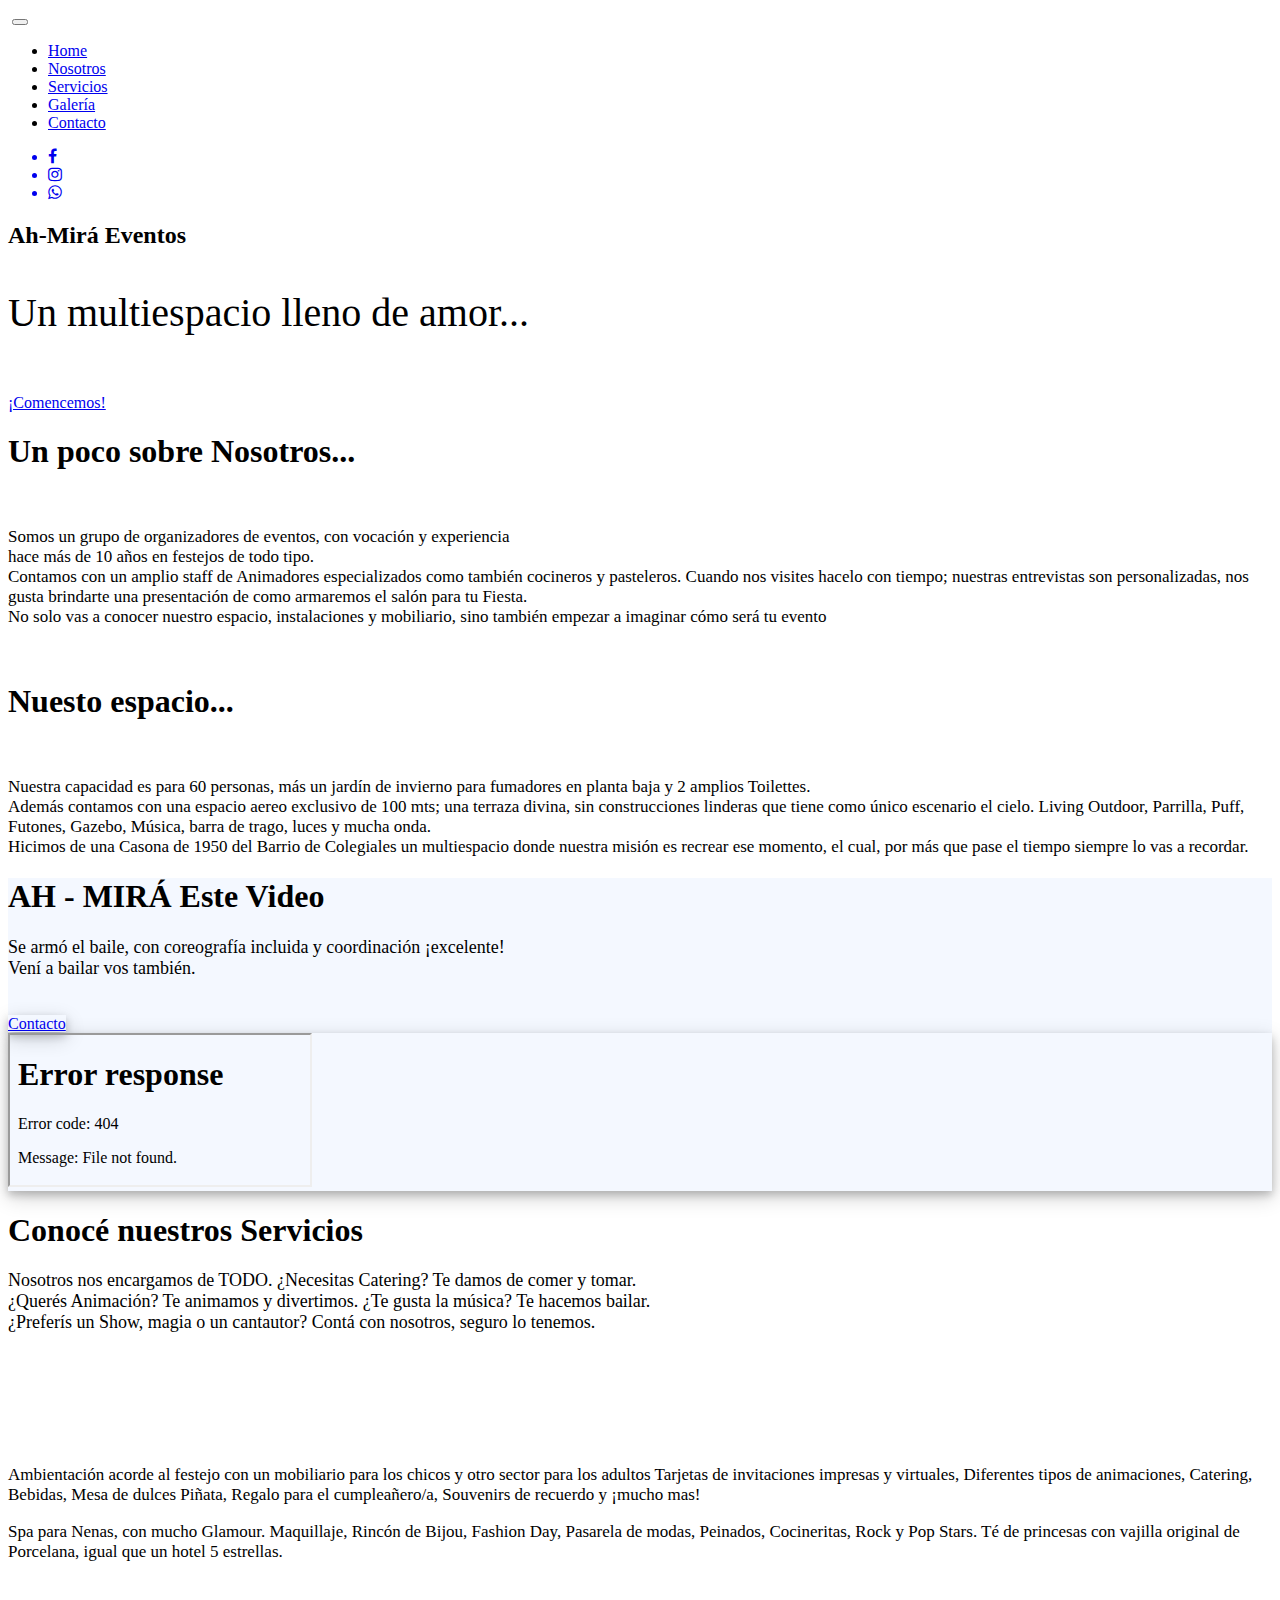
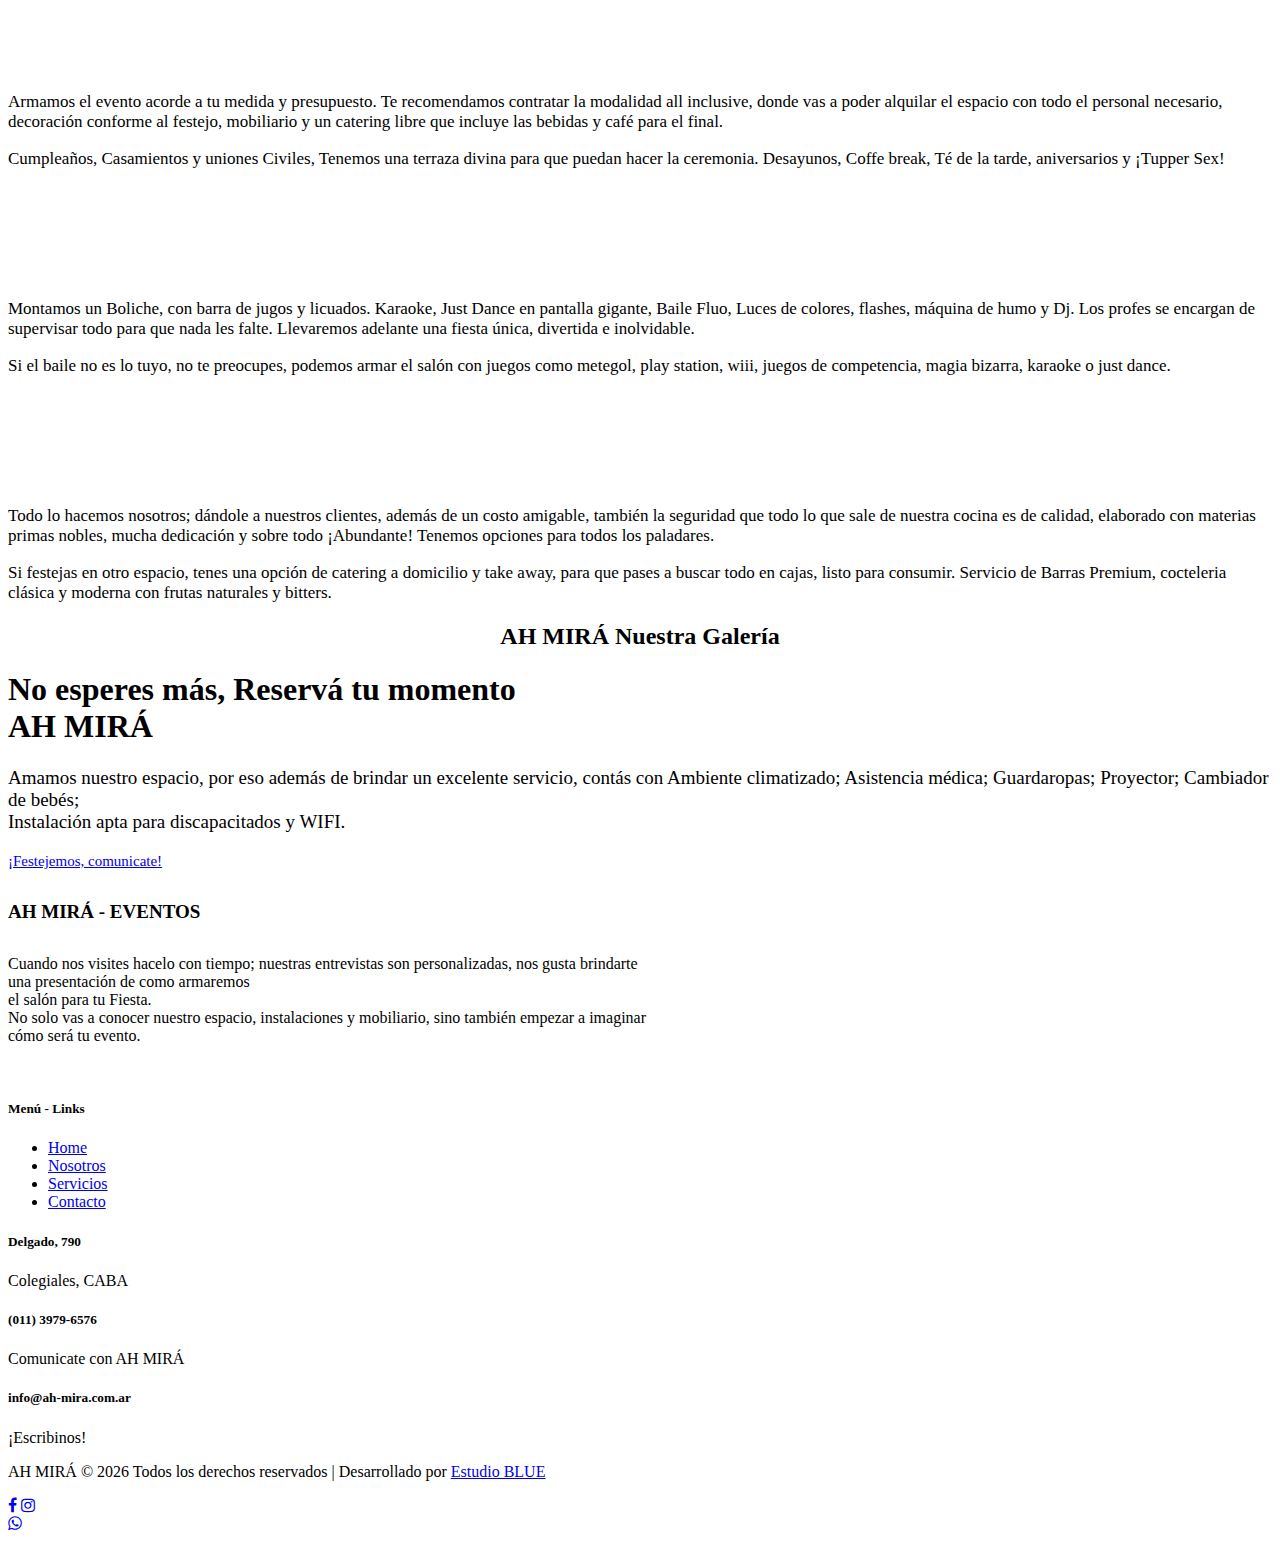
==== index.html @ 76b7a4bb "web ah mira" ====
<!doctype html>
<html lang="en">

<head>
    <meta charset="utf-8">
    <meta name="viewport" content="width=device-width, initial-scale=1, shrink-to-fit=no">
    <link rel="icon" href="img/fa.png" type="image/png">
    <title>Home - AH MIRÁ</title>
    <!-- Bootstrap CSS -->
    <link rel="stylesheet" href="css/bootstrap.css">
    <link rel="stylesheet" href="vendors/linericon/style.css">
    <link rel="stylesheet" href="css/font-awesome.min.css">
    <link rel="stylesheet" href="css/magnific-popup.css">
    <link rel="stylesheet" href="vendors/owl-carousel/owl.carousel.min.css">
    <link rel="stylesheet" href="vendors/lightbox/simpleLightbox.css">
    <link rel="stylesheet" href="vendors/nice-select/css/nice-select.css">
    <link rel="stylesheet" href="vendors/animate-css/animate.css">
    <link href="https://fonts.googleapis.com/css?family=Love+Ya+Like+A+Sister&display=swap" rel="stylesheet">
    <!-- main css -->
    <link rel="stylesheet" href="css/style.css">
</head>

<body>
    <!--================ Header Menu Area =================-->
    <header class="header_area">
        <div class="main_menu">
            <nav class="navbar navbar-expand-lg navbar-light">
                <div class="container">
                    <!-- mobile display -->
                    <a class="navbar-brand logo_h" href="index.html"><img src="img/logo.png" alt=""></a>
                    <button class="navbar-toggler" type="button" data-toggle="collapse" data-target="#navbarSupportedContent" aria-controls="navbarSupportedContent" aria-expanded="false" aria-label="Toggle navigation">
                        <span class="icon-bar"></span>
                        <span class="icon-bar"></span>
                        <span class="icon-bar"></span>
                    </button>
                    <!-- / -->
                    <div class="collapse navbar-collapse offset" id="navbarSupportedContent">
                        <ul class="nav navbar-nav menu_nav ml-auto">
                            <li class="nav-item active"><a class="nav-link" href="index.html">Home</a></li>
                            <li class="nav-item"><a class="nav-link" href="#about">Nosotros</a></li>
                            <li class="nav-item"><a class="nav-link" href="#servicios">Servicios</a></li>
                            <li class="nav-item"><a class="nav-link" href="#galeria">Galería</a></li>
                            <li class="nav-item"><a class="nav-link" href="contact.html">Contacto</a></li>
                        </ul>
                        <ul class="nav navbar-nav ml-auto">
                            <div class="social-icons d-flex align-items-center">
                                <a href="https://www.facebook.com/ahmira.eventos/" target="_blank">
                                    <li><i class="fa fa-facebook"></i></li>
                                </a>
                                <a href="https://www.instagram.com/ah.mira.eventos/" target="_blank">
                                    <li><i class="fa fa-instagram"></i></li>
                                </a>
                                <a href="https://api.whatsapp.com/send?phone=541164858681&text=Hola%20AH-MIRA!" target="_blank">
                                    <li><i class="fa fa-whatsapp"></i></li>
                                </a>
                            </div>
                        </ul>
                    </div>
                </div>
            </nav>
        </div>
    </header>
    <!----================ /Menu Area =================-->
    <!----================ Home Banner=================------------>
    <section class="home_banner_area overlay">
        <div class="banner_inner">
            <div class="container">
                <div class="row fullscreen d-flex align-items-center justify-content-center">
                    <div class="banner_content">
                        <h2>Ah-Mirá Eventos</h2>
                        <p class="parrafo" style="font-size: 40px;">Un multiespacio lleno de amor...</p><br>
                        <a class="primary-btn text-uppercase" href="#about">¡Comencemos!</a>
                    </div>
                </div>
            </div>
        </div>
    </section>
    <!--================ /Home Banner =================-------->
    <!--================ Nosotros =================--------------->
    <section class="video-sec-area section_gap_top" id="about">
        <div class="container">
            <div class="row">
                <div class="col-lg-6 video-left overlay">
                    <div class="video-inner justify-content-center align-items-center d-flex">
                    </div>
                </div>
                <div class="col-lg-6 video-right" style="text-align: justify-all;">
                    <h1>Un poco sobre Nosotros...</h1><br>
                    <p style="font-size: 17px;">Somos un grupo de organizadores de eventos, con vocación y experiencia<br> hace más de 10 años en festejos de todo tipo.
                        <br>Contamos con un amplio staff de Animadores especializados como también cocineros y pasteleros.
                        Cuando nos visites hacelo con tiempo; nuestras entrevistas son personalizadas, nos gusta brindarte una presentación de como armaremos el salón para tu Fiesta.<br>
                        No solo vas a conocer nuestro espacio, instalaciones y mobiliario, sino también empezar a imaginar cómo será tu evento</p>
                </div>
            </div>
            <br>
            <div class="row">
                <div class="col-lg-6 video-right" style="text-align: justify-all;">
                    <h1>Nuesto espacio...</h1><br>
                    <p style="font-size: 17px;">Nuestra capacidad es para 60 personas, más un jardín de invierno para fumadores en planta baja y 2 amplios Toilettes.<br>
                        Además contamos con una espacio aereo exclusivo de 100 mts;
                        una terraza divina, sin construcciones linderas que tiene como único escenario el cielo.
                        Living Outdoor, Parrilla, Puff, Futones, Gazebo, Música, barra de trago, luces y mucha onda.<br>
                        Hicimos de una Casona de 1950 del Barrio de Colegiales un multiespacio donde nuestra misión es recrear ese momento, el cual, por más que pase el tiempo siempre lo vas a recordar.</p>
                </div>
                <div class="col-lg-6 video-left1 overlay">
                    <div class="video-inner justify-content-center align-items-center d-flex">
                    </div>
                </div>
            </div>
        </div>
    </section>
    <!--================ /Nosotros =================--------------->
    <!--================ Video Area =================-->
    <section class="video-sec-area section_gap_top" style="background-color: #f4f8ff;">
        <div class="container">
            <div class="row justify-content-center">
                <div class="main_title" style="align-items: center;">
                    <h1>AH - MIRÁ Este Video</h1>
                    <p style="font-size: 18px;">Se armó el baile, con coreografía incluida y coordinación ¡excelente! <br>Vení a bailar vos también.</p><br><a class="primary-btn text-uppercase" href="https://api.whatsapp.com/send?phone=541164858681&text=Hola%20AH-MIRA!" target="_blank" style="box-shadow: 0 4px 8px 0 rgba(0, 0, 0, 0.2), 0 6px 20px 0 rgba(0, 0, 0, 0.19);">Contacto</a>
                </div>

                <div class="embed-responsive embed-responsive-16by9" style="box-shadow: 0 4px 8px 0 rgba(0, 0, 0, 0.2), 0 6px 20px 0 rgba(0, 0, 0, 0.19);">
                    <iframe class="embed-responsive-item" src="img/video.mp4" allowfullscreen></iframe>
                </div>
            </div>
        </div>
    </section>
    <!--================ /Video =================------------------------>
    <!--================ Servicios =================--------------->
    <section class="service-area section_gap" id="servicios">
        <div class="container">
            <div class="row justify-content-center">
                <div class="col-lg-7">
                    <div class="main_title">
                        <h1>Conocé nuestros Servicios</h1>
                        <p style="font-size: 18px;">Nosotros nos encargamos de TODO.
                            ¿Necesitas Catering? Te damos de comer y tomar.<br>
                            ¿Querés Animación? Te animamos y divertimos.
                            ¿Te gusta la música? Te hacemos bailar.<br>
                            ¿Preferís un Show, magia o un cantautor? Contá con nosotros, seguro lo tenemos.</p>
                    </div>
                </div>
            </div>
            <div class="row justify-content-center">
                <!-- servicio 1 -->
                <div class="col-lg-6 col-md-6 col-sm-6">
                    <div class="single-service">
                        <div class="service-thumb">
                            <img class="img-fluid" src="img/servicio1.jpg" alt="" >
                        </div>
                        <div class="service-details">
                            <h5 style="font-size: 21px; color: #ffffff;">Fiestas Infantiles</h5>
                            <p style="font-size: 17px;">Ambientación acorde al festejo con un mobiliario para los chicos y otro sector para los adultos
                                Tarjetas de invitaciones impresas y virtuales,
                                Diferentes tipos de animaciones, Catering, Bebidas, Mesa de dulces Piñata, Regalo para el cumpleañero/a,
                                Souvenirs de recuerdo y ¡mucho mas!</p>
                            <p style="font-size: 17px;">Spa para Nenas, con mucho Glamour. Maquillaje, Rincón de Bijou, Fashion Day, Pasarela de modas, Peinados, Cocineritas, Rock y Pop Stars. Té de princesas con vajilla original de Porcelana, igual que un hotel 5 estrellas.
                            </p>
                        </div>
                    </div>
                </div>
                <!-- servicio 2 -->
                <div class="col-lg-6 col-md-6 col-sm-6">
                    <div class="single-service">
                        <div class="service-thumb">
                            <img class="img-fluid" src="img/servicio2.jpg" alt="" >
                        </div>
                        <div class="service-details">
                            <h5 style="font-size: 21px; color: #ffffff;">Fiestas Adultos</h5>
                            <p style="font-size: 17px;">Armamos el evento acorde a tu medida y presupuesto.
                                Te recomendamos contratar la modalidad all inclusive, donde vas a poder alquilar el espacio
                                con todo el personal necesario, decoración conforme al festejo, mobiliario y un catering libre
                                que incluye las bebidas y café para el final.</p>
                            <p style="font-size: 17px;">Cumpleaños, Casamientos y uniones Civiles, Tenemos una terraza divina para que puedan hacer la ceremonia. Desayunos, Coffe break, Té de la tarde, aniversarios y ¡Tupper Sex!</p>
                        </div>
                    </div>
                </div>
                <!--------------------------------------=================================-------------------------------------------->
                <!-- servicio 3 -->
                <div class="col-lg-6 col-md-6 col-sm-6">
                    <div class="single-service">
                        <div class="service-thumb">
                            <img class="img-fluid" src="img/servicio3.jpg" alt="" >
                        </div>
                        <div class="service-details">
                            <h5 style="font-size: 21px; color: #ffffff;">Fiestas Teens</h5>
                            <p style="font-size: 17px;">Montamos un Boliche, con barra de jugos y licuados. Karaoke, Just Dance en pantalla gigante, Baile Fluo, Luces de colores, flashes, máquina de humo y Dj. Los profes se encargan de supervisar todo para que nada les falte. Llevaremos adelante una fiesta única, divertida e inolvidable.</p>
                            <p style="font-size: 17px;">Si el baile no es lo tuyo, no te preocupes, podemos armar el salón con juegos como metegol, play station, wiii, juegos de competencia, magia bizarra, karaoke o just dance.
                            </p>
                        </div>
                    </div>
                </div>
                <!-- servicio 4 -->
                <div class="col-lg-6 col-md-6 col-sm-6">
                    <div class="single-service">
                        <div class="service-thumb">
                            <img class="img-fluid" src="img/servicio4.jpg" alt="" >
                        </div>
                        <div class="service-details">
                            <h5 style="font-size: 21px; color: #ffffff;">Catering</h5>
                            <p style="font-size: 17px;">Todo lo hacemos nosotros; dándole a nuestros clientes, además de un costo amigable, también la seguridad que todo lo que sale de nuestra cocina es de calidad, elaborado con materias primas nobles, mucha dedicación y sobre todo ¡Abundante! Tenemos opciones para todos los paladares.</p>
                            <p style="font-size: 17px;">Si festejas en otro espacio, tenes una opción de catering a domicilio y take away, para que pases a buscar todo en cajas, listo para consumir. Servicio de Barras Premium, cocteleria clásica y moderna con frutas naturales y bitters.</p>
                        </div>
                    </div>
                </div>
            </div>
        </div>
    </section>
    <!--================ /servicios =================----------------------------->
    <!--================ Galería =================------------------------------>
    <section class="sample-text-area" id="galeria">
        <div class="container">
            <div class="sample-text-area">
                <h2 class="title_color" style="text-align: center;">AH MIRÁ Nuestra Galería</h2>
                <div class="row gallery-item">
                    <div class="col-md-4">
                        <div class="single-gallery-image" style="background: url(img/galeria/1.jpg);"></div>
                    </div>
                    <div class="col-md-4">
                        <div class="single-gallery-image" style="background: url(img/galeria/14.jpg);"></div>
                    </div>
                    <div class="col-md-4">
                        <div class="single-gallery-image" style="background: url(img/galeria/10.jpg);"></div>
                    </div>
                    <div class="col-md-6">
                        <div class="single-gallery-image" style="background: url(img/galeria/22.jpg);"></div>
                    </div>
                    <div class="col-md-6">
                        <div class="single-gallery-image" style="background: url(img/galeria/11.jpg);"></div>
                    </div>
                    <div class="col-md-4">
                        <div class="single-gallery-image" style="background: url(img/galeria/12.jpg);"></div>
                    </div>
                    <div class="col-md-4">
                        <div class="single-gallery-image" style="background: url(img/galeria/19.jpg);"></div>
                    </div>
                    <div class="col-md-4">
                        <div class="single-gallery-image" style="background: url(img/galeria/24.jpg);"></div>
                    </div>
                    <div class="col-md-6">
                        <div class="single-gallery-image" style="background: url(img/galeria/29.jpg);"></div>
                    </div>
                    <div class="col-md-6">
                        <div class="single-gallery-image" style="background: url(img/galeria/20.jpg);"></div>
                    </div>
                    <div class="col-md-4">
                        <div class="single-gallery-image" style="background: url(img/galeria/30.jpg);"></div>
                    </div>
                    <div class="col-md-4">
                        <div class="single-gallery-image" style="background: url(img/galeria/27.jpg);"></div>
                    </div>
                    <div class="col-md-4">
                        <div class="single-gallery-image" style="background: url(img/galeria/13.jpg);"></div>
                    </div>
                </div>
            </div>
        </div>
    </section>
    <!--================ /Galería =================------------------------------>
    <!--================ Parallax =================------------------------->
    <div class="cta-area section_gap overlay">
        <div class="container">
            <div class="row justify-content-center">
                <div class="col-lg-8">
                    <h1>No esperes más, Reservá tu momento<br> AH MIRÁ</h1>
                    <p style="font-size: 19px;">Amamos nuestro espacio, por eso además de brindar un excelente servicio, contás con Ambiente climatizado; Asistencia médica; Guardaropas; Proyector; Cambiador de bebés;<br> Instalación apta para discapacitados y WIFI.
                    </p>
                    <a href="https://api.whatsapp.com/send?phone=541164858681&text=Hola%20AH-MIRA!" class="primary-btn" target="_blank" style="font-size: 15px;">¡Festejemos, comunicate!</a>
                </div>
            </div>
        </div>
    </div>
    <!--================ /Parallax =================------------------------>
    <!--================  footer  =================--------------->
    <footer class="footer-area">
        <div class="footer_top section_gap_top">
            <div class="container">
                <div class="row">
                    <div class="col-lg-4 col-md-6 col-sm-6">
                        <div class="single-footer-widget">
                            <h5 class="footer_title" style="font-size: 19px;">AH MIRÁ - EVENTOS</h5>
                            <p class="about-text" style="font-size: 16px;">Cuando nos visites hacelo con tiempo; nuestras entrevistas son personalizadas, nos gusta brindarte<br> una presentación de como armaremos<br> el salón para tu Fiesta.<br>
                                No solo vas a conocer nuestro espacio, instalaciones y mobiliario, sino también empezar a imaginar<br> cómo será tu evento.</p><img src="img/LOGO-AH-MIRA-EB.png" alt="" class="img-fluid1">
                        </div>
                    </div>
                    <div class="col-lg-4 col-md-6 col-sm-6">
                        <div class="single-footer-widget">
                            <h5 class="footer_title">Menú - Links</h5>
                            <div class="row">
                                <div class="col-5">
                                    <ul class="list">
                                        <li><a href="#">Home</a></li>
                                        <li><a href="#">Nosotros</a></li>
                                        <li><a href="#">Servicios</a></li>
                                        <li><a href="contact.html">Contacto</a></li>
                                    </ul>
                                </div>
                            </div>
                        </div>
                    </div>
                    <div class="col-lg-4 col-md-6 col-sm-6">
                        <div class="contact_info">
                            <div class="info_item">
                                <i class="lnr lnr-home"></i>
                                <h5>Delgado, 790</h5>
                                <p>Colegiales, CABA</p>
                            </div>
                            <div class="info_item">
                                <i class="lnr lnr-phone-handset"></i>
                                <h5>(011) 3979-6576</h5>
                                <p>Comunicate con AH MIRÁ</p>
                            </div>
                            <div class="info_item">
                                <i class="lnr lnr-envelope"></i>
                                <h5>info@ah-mira.com.ar</h5>
                                <p>¡Escribinos!</p>
                            </div>
                        </div>
                    </div>
                </div>
            </div>
        </div>
        <div class="copyright">
            <div class="container">
                <div class="row">
                    <div class="col-lg-6 col-md-12">
                        <p>
                            AH MIRÁ &copy; <script>
                            document.write(new Date().getFullYear());
                            </script> Todos los derechos reservados | Desarrollado por <a href="https://www.estudioblue.com.ar/" target="_blank">Estudio BLUE</a>
                        </p>
                    </div>
                    <div class="col-lg-6 col-md-12 text-right">
                        <div class="social-icons">
                            <a href="https://www.facebook.com/ahmira.eventos/" target="_blank"><i class="fa fa-facebook"></i></a>
                            <a href="https://www.instagram.com/ah.mira.eventos/" target="_blank"><i class="fa fa-instagram"></i></a>
                        </div>
                    </div>
                </div>
            </div>
        </div>
        <link rel="stylesheet" href="https://maxcdn.bootstrapcdn.com/font-awesome/4.5.0/css/font-awesome.min.css">
        <a href="https://api.whatsapp.com/send?phone=541164858681&text=Hola%20AH-MIRA!" class="float" target="_blank">
            <i class="fa fa-whatsapp my-float"></i>
        </a>
    </footer>
    <!--================ /footer =================-->
    <script src="js/jquery-3.2.1.min.js"></script>
    <script src="js/popper.js"></script>
    <script src="js/bootstrap.min.js"></script>
    <script src="js/stellar.js"></script>
    <script src="js/jquery.magnific-popup.min.js"></script>
    <script src="vendors/lightbox/simpleLightbox.min.js"></script>
    <script src="vendors/nice-select/js/jquery.nice-select.min.js"></script>
    <script src="vendors/owl-carousel/owl.carousel.min.js"></script>
    <script src="js/jquery.ajaxchimp.min.js"></script>
    <script src="vendors/counter-up/jquery.waypoints.min.js"></script>
    <script src="vendors/counter-up/jquery.counterup.js"></script>
    <script src="js/mail-script.js"></script>
    <script src="js/gmaps.min.js"></script>
    <script src="js/theme.js"></script>
</body>

</html>
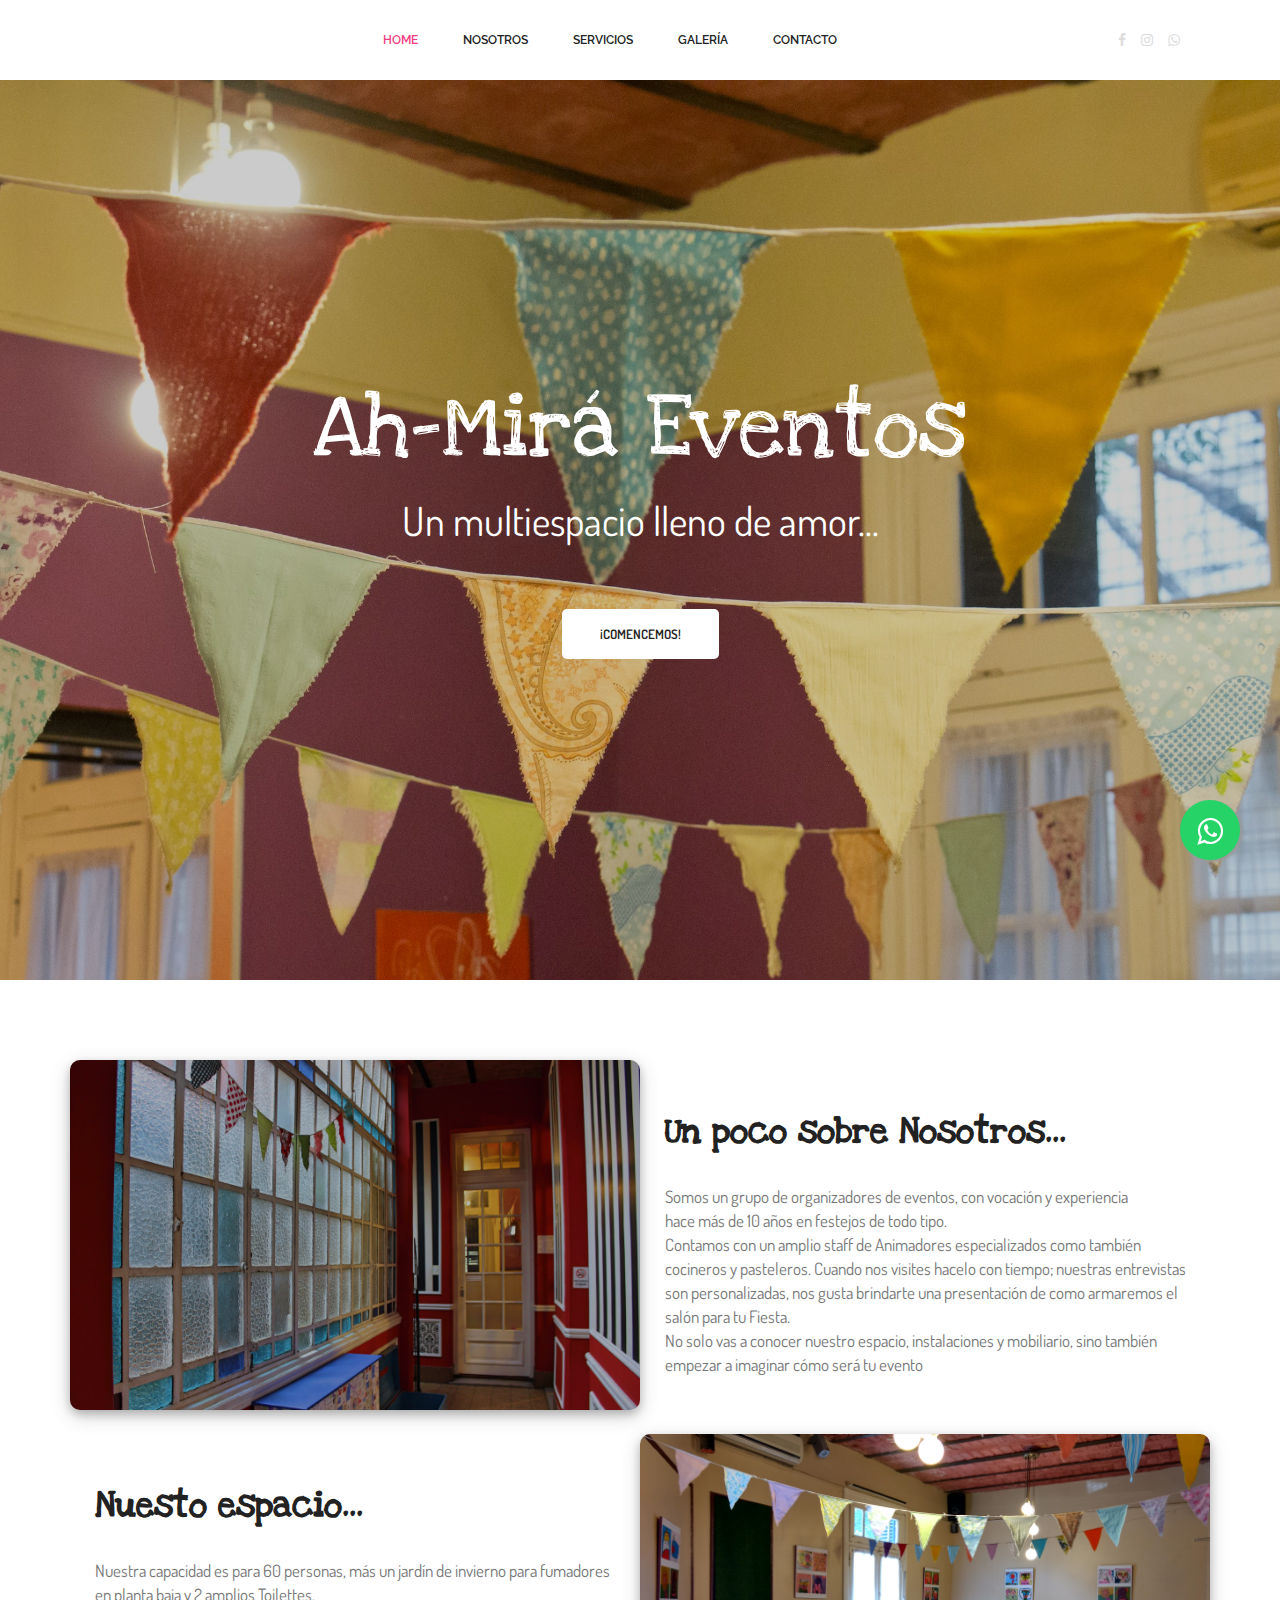
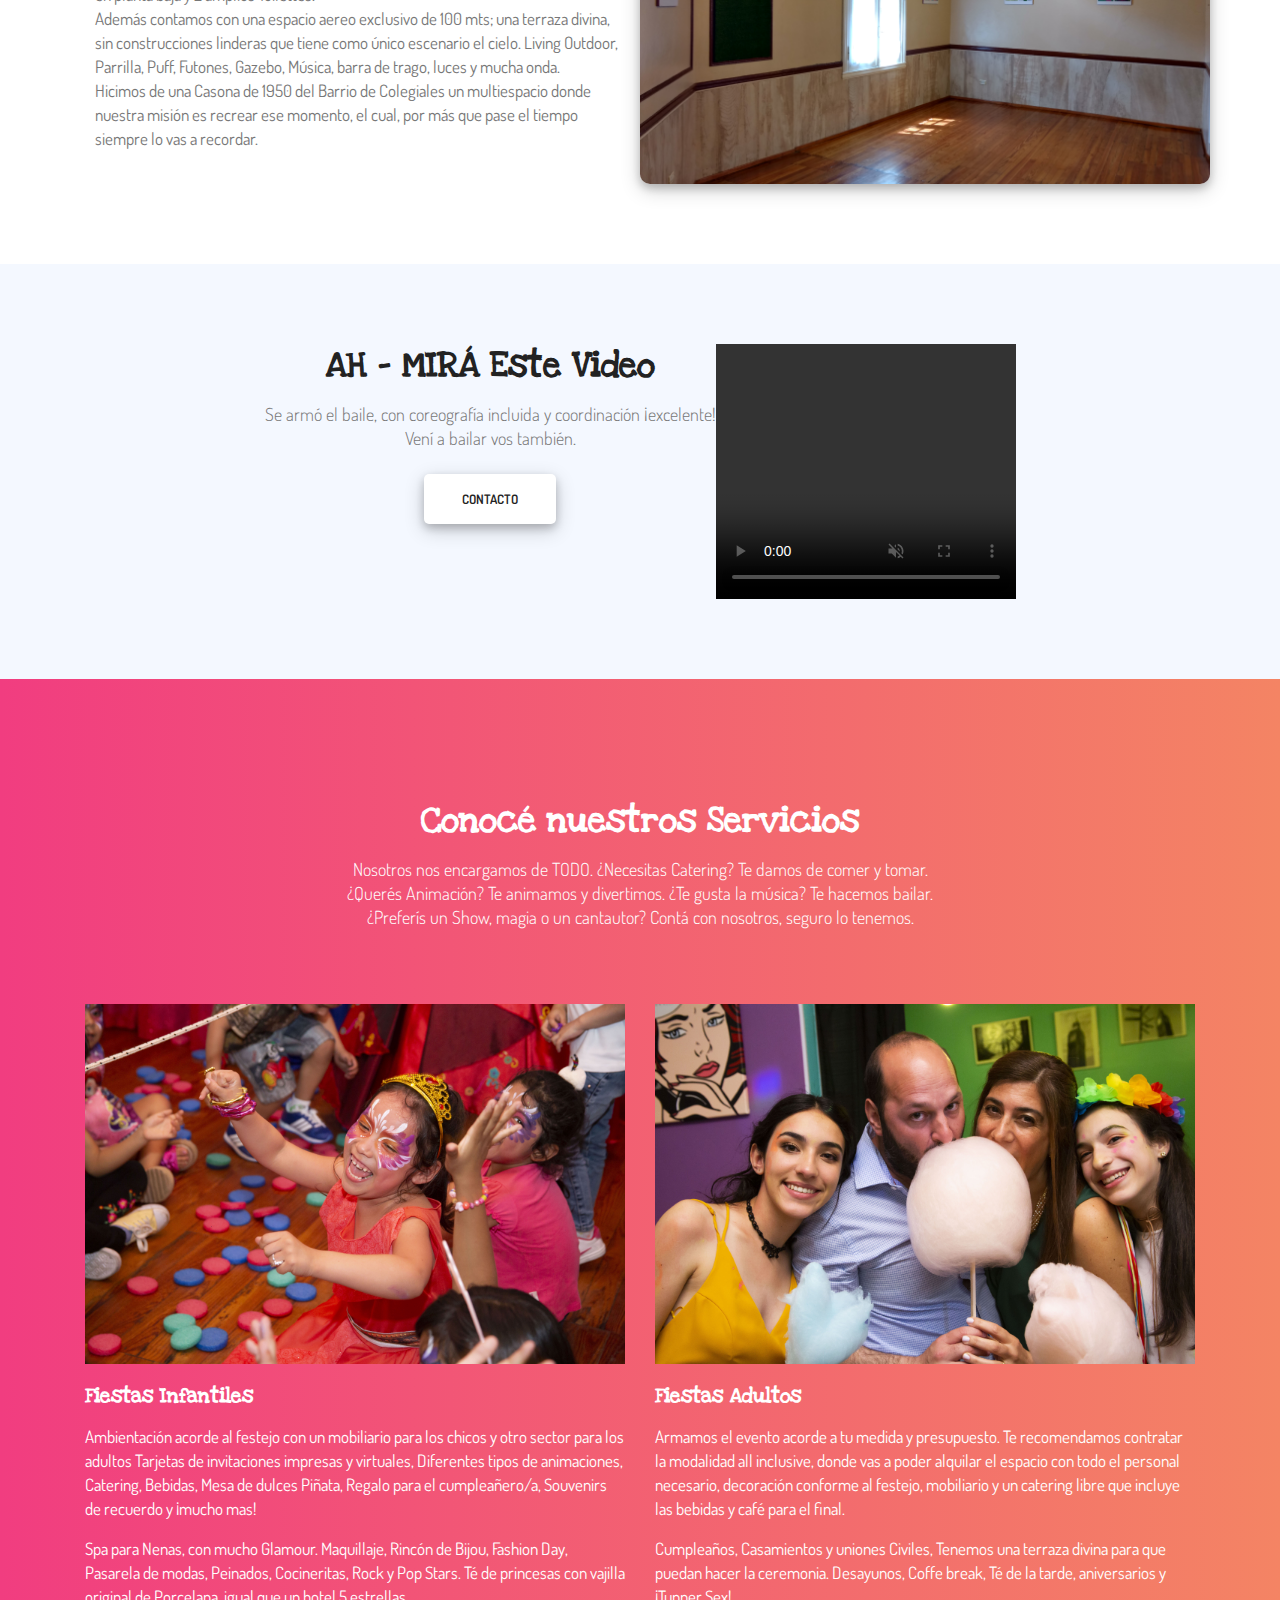
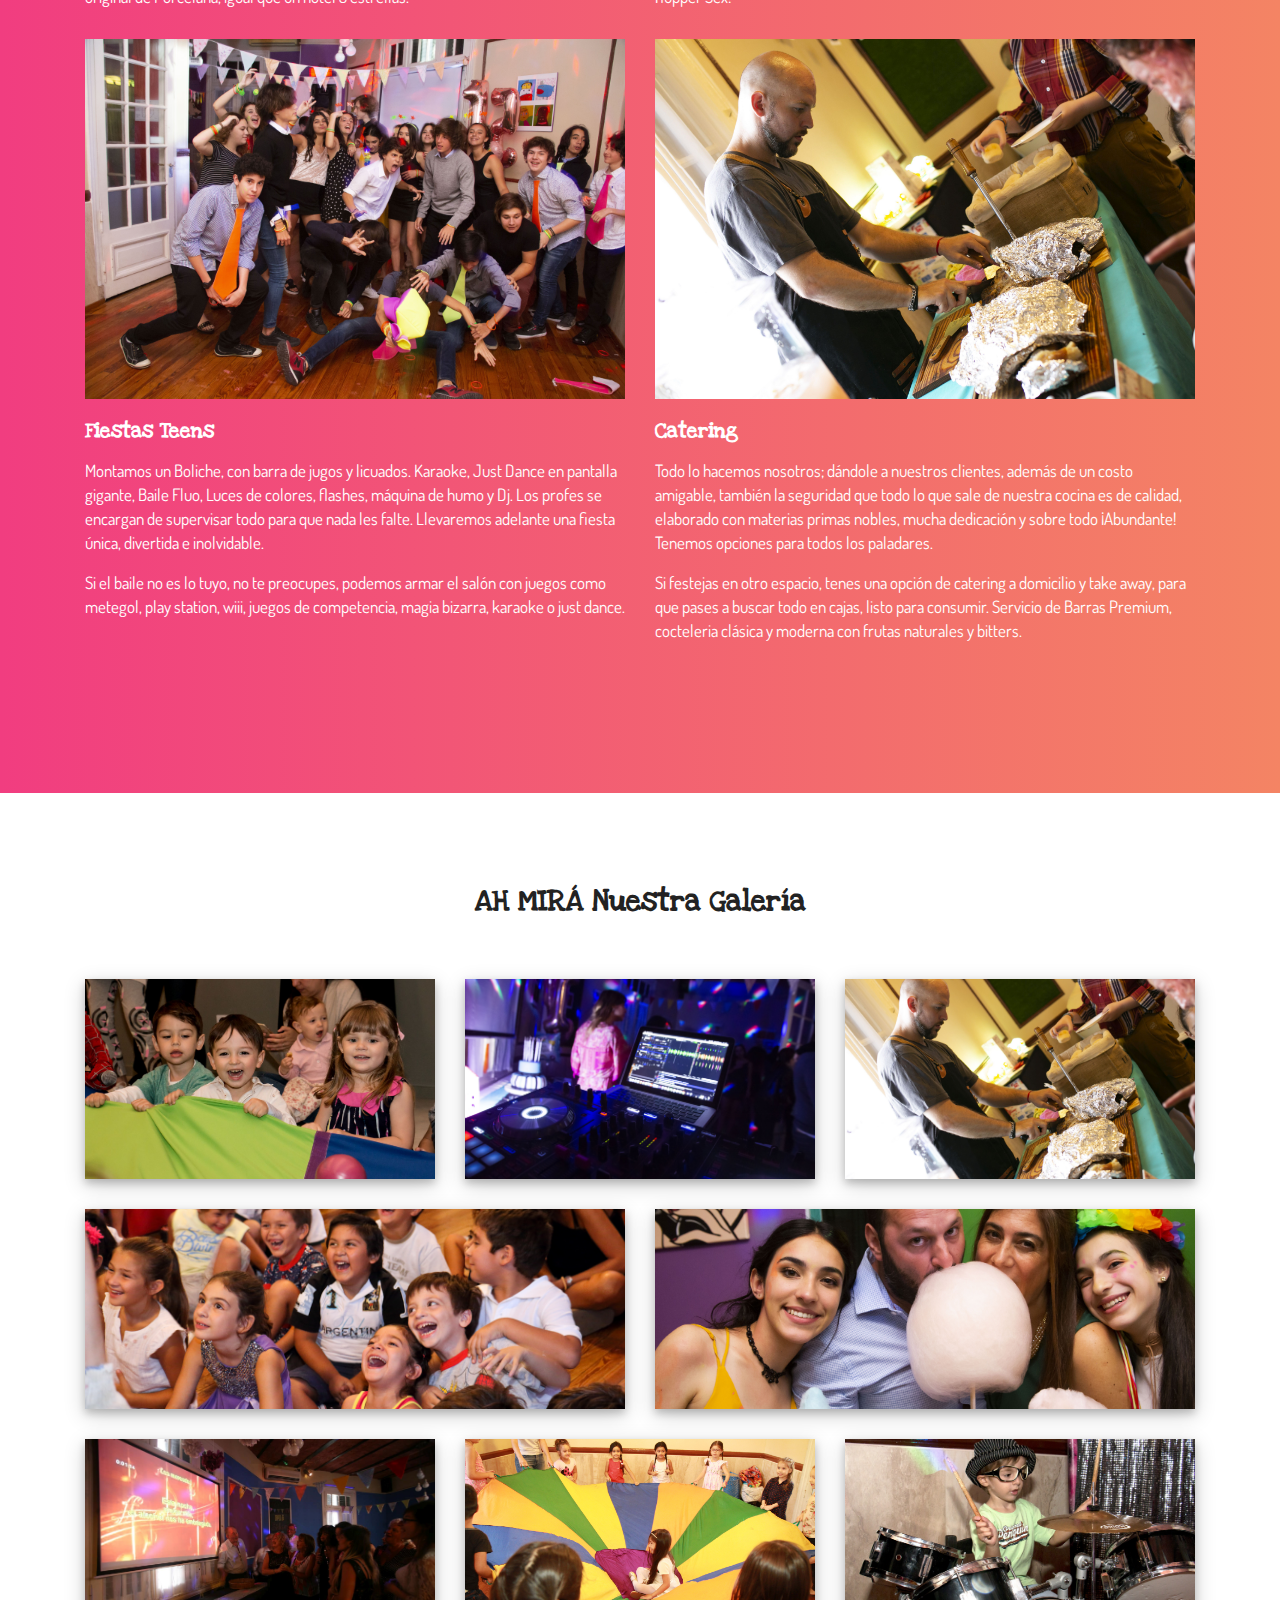
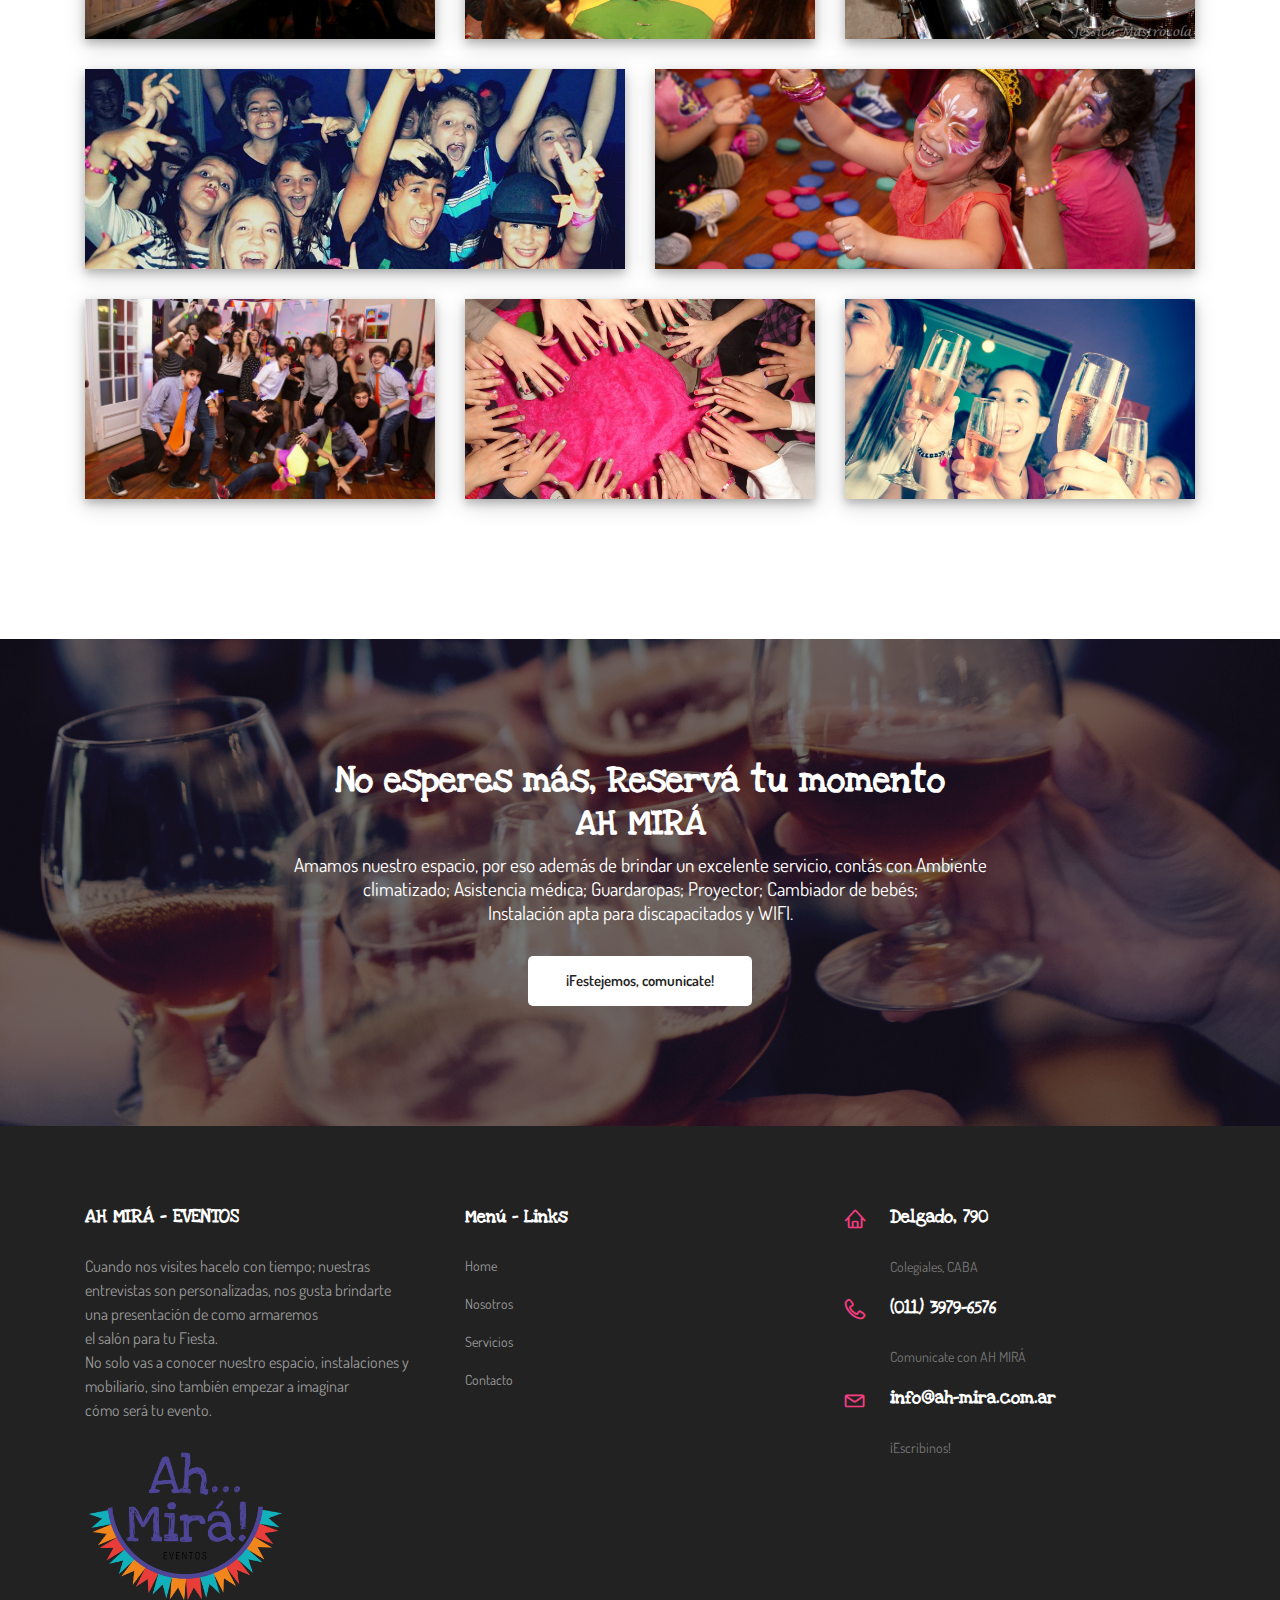
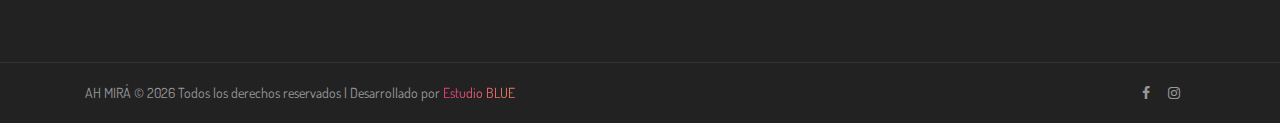
==== commit 56508788: "cambios" ====
--- a/index.html
+++ b/index.html
@@ -27,7 +27,7 @@
             <nav class="navbar navbar-expand-lg navbar-light">
                 <div class="container">
                     <!-- mobile display -->
-                    <a class="navbar-brand logo_h" href="index.html"><img src="img/logo.png" alt=""></a>
+                    <a class="navbar-brand logo_h" href="index.html"><img src="img/logo3.png" alt=""></a>
                     <button class="navbar-toggler" type="button" data-toggle="collapse" data-target="#navbarSupportedContent" aria-controls="navbarSupportedContent" aria-expanded="false" aria-label="Toggle navigation">
                         <span class="icon-bar"></span>
                         <span class="icon-bar"></span>
@@ -111,17 +111,21 @@
     </section>
     <!--================ /Nosotros =================--------------->
     <!--================ Video Area =================-->
-    <section class="video-sec-area section_gap_top" style="background-color: #f4f8ff;">
+    <section  class="video-sec-area section_gap_top" style="background-color: #f4f8ff;">
         <div class="container">
             <div class="row justify-content-center">
                 <div class="main_title" style="align-items: center;">
                     <h1>AH - MIRÁ Este Video</h1>
                     <p style="font-size: 18px;">Se armó el baile, con coreografía incluida y coordinación ¡excelente! <br>Vení a bailar vos también.</p><br><a class="primary-btn text-uppercase" href="https://api.whatsapp.com/send?phone=541164858681&text=Hola%20AH-MIRA!" target="_blank" style="box-shadow: 0 4px 8px 0 rgba(0, 0, 0, 0.2), 0 6px 20px 0 rgba(0, 0, 0, 0.19);">Contacto</a>
                 </div>
-
+ <!--
                 <div class="embed-responsive embed-responsive-16by9" style="box-shadow: 0 4px 8px 0 rgba(0, 0, 0, 0.2), 0 6px 20px 0 rgba(0, 0, 0, 0.19);">
-                    <iframe class="embed-responsive-item" src="img/video.mp4" allowfullscreen></iframe>
-                </div>
+                    <iframe class="embed-responsive-item" src="img/video.mp4" allowfullscreen controls muted></iframe>
+                </div>
+-->
+                <video class="video-fluid z-depth-1" autoplay loop controls muted>
+                       <source src="img/video.mp4" type="video/mp4" />
+                </video>
             </div>
         </div>
     </section>
--- a/vendors/linericon/style.css
+++ b/vendors/linericon/style.css
@@ -0,0 +1,536 @@
+@font-face {
+	font-family: 'Linearicons-Free';
+	src:url('fonts/Linearicons-Free.eot?w118d');
+	src:url('fonts/Linearicons-Free.eot?#iefixw118d') format('embedded-opentype'),
+		url('fonts/Linearicons-Free.woff2?w118d') format('woff2'),
+		url('fonts/Linearicons-Free.woff?w118d') format('woff'),
+		url('fonts/Linearicons-Free.ttf?w118d') format('truetype'),
+		url('fonts/Linearicons-Free.svg?w118d#Linearicons-Free') format('svg');
+	font-weight: normal;
+	font-style: normal;
+}
+
+.lnr {
+	font-family: 'Linearicons-Free';
+	speak: none;
+	font-style: normal;
+	font-weight: normal;
+	font-variant: normal;
+	text-transform: none;
+	line-height: 1;
+
+	/* Better Font Rendering =========== */
+	-webkit-font-smoothing: antialiased;
+	-moz-osx-font-smoothing: grayscale;
+}
+
+.lnr-home:before {
+	content: "\e800";
+}
+.lnr-apartment:before {
+	content: "\e801";
+}
+.lnr-pencil:before {
+	content: "\e802";
+}
+.lnr-magic-wand:before {
+	content: "\e803";
+}
+.lnr-drop:before {
+	content: "\e804";
+}
+.lnr-lighter:before {
+	content: "\e805";
+}
+.lnr-poop:before {
+	content: "\e806";
+}
+.lnr-sun:before {
+	content: "\e807";
+}
+.lnr-moon:before {
+	content: "\e808";
+}
+.lnr-cloud:before {
+	content: "\e809";
+}
+.lnr-cloud-upload:before {
+	content: "\e80a";
+}
+.lnr-cloud-download:before {
+	content: "\e80b";
+}
+.lnr-cloud-sync:before {
+	content: "\e80c";
+}
+.lnr-cloud-check:before {
+	content: "\e80d";
+}
+.lnr-database:before {
+	content: "\e80e";
+}
+.lnr-lock:before {
+	content: "\e80f";
+}
+.lnr-cog:before {
+	content: "\e810";
+}
+.lnr-trash:before {
+	content: "\e811";
+}
+.lnr-dice:before {
+	content: "\e812";
+}
+.lnr-heart:before {
+	content: "\e813";
+}
+.lnr-star:before {
+	content: "\e814";
+}
+.lnr-star-half:before {
+	content: "\e815";
+}
+.lnr-star-empty:before {
+	content: "\e816";
+}
+.lnr-flag:before {
+	content: "\e817";
+}
+.lnr-envelope:before {
+	content: "\e818";
+}
+.lnr-paperclip:before {
+	content: "\e819";
+}
+.lnr-inbox:before {
+	content: "\e81a";
+}
+.lnr-eye:before {
+	content: "\e81b";
+}
+.lnr-printer:before {
+	content: "\e81c";
+}
+.lnr-file-empty:before {
+	content: "\e81d";
+}
+.lnr-file-add:before {
+	content: "\e81e";
+}
+.lnr-enter:before {
+	content: "\e81f";
+}
+.lnr-exit:before {
+	content: "\e820";
+}
+.lnr-graduation-hat:before {
+	content: "\e821";
+}
+.lnr-license:before {
+	content: "\e822";
+}
+.lnr-music-note:before {
+	content: "\e823";
+}
+.lnr-film-play:before {
+	content: "\e824";
+}
+.lnr-camera-video:before {
+	content: "\e825";
+}
+.lnr-camera:before {
+	content: "\e826";
+}
+.lnr-picture:before {
+	content: "\e827";
+}
+.lnr-book:before {
+	content: "\e828";
+}
+.lnr-bookmark:before {
+	content: "\e829";
+}
+.lnr-user:before {
+	content: "\e82a";
+}
+.lnr-users:before {
+	content: "\e82b";
+}
+.lnr-shirt:before {
+	content: "\e82c";
+}
+.lnr-store:before {
+	content: "\e82d";
+}
+.lnr-cart:before {
+	content: "\e82e";
+}
+.lnr-tag:before {
+	content: "\e82f";
+}
+.lnr-phone-handset:before {
+	content: "\e830";
+}
+.lnr-phone:before {
+	content: "\e831";
+}
+.lnr-pushpin:before {
+	content: "\e832";
+}
+.lnr-map-marker:before {
+	content: "\e833";
+}
+.lnr-map:before {
+	content: "\e834";
+}
+.lnr-location:before {
+	content: "\e835";
+}
+.lnr-calendar-full:before {
+	content: "\e836";
+}
+.lnr-keyboard:before {
+	content: "\e837";
+}
+.lnr-spell-check:before {
+	content: "\e838";
+}
+.lnr-screen:before {
+	content: "\e839";
+}
+.lnr-smartphone:before {
+	content: "\e83a";
+}
+.lnr-tablet:before {
+	content: "\e83b";
+}
+.lnr-laptop:before {
+	content: "\e83c";
+}
+.lnr-laptop-phone:before {
+	content: "\e83d";
+}
+.lnr-power-switch:before {
+	content: "\e83e";
+}
+.lnr-bubble:before {
+	content: "\e83f";
+}
+.lnr-heart-pulse:before {
+	content: "\e840";
+}
+.lnr-construction:before {
+	content: "\e841";
+}
+.lnr-pie-chart:before {
+	content: "\e842";
+}
+.lnr-chart-bars:before {
+	content: "\e843";
+}
+.lnr-gift:before {
+	content: "\e844";
+}
+.lnr-diamond:before {
+	content: "\e845";
+}
+.lnr-linearicons:before {
+	content: "\e846";
+}
+.lnr-dinner:before {
+	content: "\e847";
+}
+.lnr-coffee-cup:before {
+	content: "\e848";
+}
+.lnr-leaf:before {
+	content: "\e849";
+}
+.lnr-paw:before {
+	content: "\e84a";
+}
+.lnr-rocket:before {
+	content: "\e84b";
+}
+.lnr-briefcase:before {
+	content: "\e84c";
+}
+.lnr-bus:before {
+	content: "\e84d";
+}
+.lnr-car:before {
+	content: "\e84e";
+}
+.lnr-train:before {
+	content: "\e84f";
+}
+.lnr-bicycle:before {
+	content: "\e850";
+}
+.lnr-wheelchair:before {
+	content: "\e851";
+}
+.lnr-select:before {
+	content: "\e852";
+}
+.lnr-earth:before {
+	content: "\e853";
+}
+.lnr-smile:before {
+	content: "\e854";
+}
+.lnr-sad:before {
+	content: "\e855";
+}
+.lnr-neutral:before {
+	content: "\e856";
+}
+.lnr-mustache:before {
+	content: "\e857";
+}
+.lnr-alarm:before {
+	content: "\e858";
+}
+.lnr-bullhorn:before {
+	content: "\e859";
+}
+.lnr-volume-high:before {
+	content: "\e85a";
+}
+.lnr-volume-medium:before {
+	content: "\e85b";
+}
+.lnr-volume-low:before {
+	content: "\e85c";
+}
+.lnr-volume:before {
+	content: "\e85d";
+}
+.lnr-mic:before {
+	content: "\e85e";
+}
+.lnr-hourglass:before {
+	content: "\e85f";
+}
+.lnr-undo:before {
+	content: "\e860";
+}
+.lnr-redo:before {
+	content: "\e861";
+}
+.lnr-sync:before {
+	content: "\e862";
+}
+.lnr-history:before {
+	content: "\e863";
+}
+.lnr-clock:before {
+	content: "\e864";
+}
+.lnr-download:before {
+	content: "\e865";
+}
+.lnr-upload:before {
+	content: "\e866";
+}
+.lnr-enter-down:before {
+	content: "\e867";
+}
+.lnr-exit-up:before {
+	content: "\e868";
+}
+.lnr-bug:before {
+	content: "\e869";
+}
+.lnr-code:before {
+	content: "\e86a";
+}
+.lnr-link:before {
+	content: "\e86b";
+}
+.lnr-unlink:before {
+	content: "\e86c";
+}
+.lnr-thumbs-up:before {
+	content: "\e86d";
+}
+.lnr-thumbs-down:before {
+	content: "\e86e";
+}
+.lnr-magnifier:before {
+	content: "\e86f";
+}
+.lnr-cross:before {
+	content: "\e870";
+}
+.lnr-menu:before {
+	content: "\e871";
+}
+.lnr-list:before {
+	content: "\e872";
+}
+.lnr-chevron-up:before {
+	content: "\e873";
+}
+.lnr-chevron-down:before {
+	content: "\e874";
+}
+.lnr-chevron-left:before {
+	content: "\e875";
+}
+.lnr-chevron-right:before {
+	content: "\e876";
+}
+.lnr-arrow-up:before {
+	content: "\e877";
+}
+.lnr-arrow-down:before {
+	content: "\e878";
+}
+.lnr-arrow-left:before {
+	content: "\e879";
+}
+.lnr-arrow-right:before {
+	content: "\e87a";
+}
+.lnr-move:before {
+	content: "\e87b";
+}
+.lnr-warning:before {
+	content: "\e87c";
+}
+.lnr-question-circle:before {
+	content: "\e87d";
+}
+.lnr-menu-circle:before {
+	content: "\e87e";
+}
+.lnr-checkmark-circle:before {
+	content: "\e87f";
+}
+.lnr-cross-circle:before {
+	content: "\e880";
+}
+.lnr-plus-circle:before {
+	content: "\e881";
+}
+.lnr-circle-minus:before {
+	content: "\e882";
+}
+.lnr-arrow-up-circle:before {
+	content: "\e883";
+}
+.lnr-arrow-down-circle:before {
+	content: "\e884";
+}
+.lnr-arrow-left-circle:before {
+	content: "\e885";
+}
+.lnr-arrow-right-circle:before {
+	content: "\e886";
+}
+.lnr-chevron-up-circle:before {
+	content: "\e887";
+}
+.lnr-chevron-down-circle:before {
+	content: "\e888";
+}
+.lnr-chevron-left-circle:before {
+	content: "\e889";
+}
+.lnr-chevron-right-circle:before {
+	content: "\e88a";
+}
+.lnr-crop:before {
+	content: "\e88b";
+}
+.lnr-frame-expand:before {
+	content: "\e88c";
+}
+.lnr-frame-contract:before {
+	content: "\e88d";
+}
+.lnr-layers:before {
+	content: "\e88e";
+}
+.lnr-funnel:before {
+	content: "\e88f";
+}
+.lnr-text-format:before {
+	content: "\e890";
+}
+.lnr-text-format-remove:before {
+	content: "\e891";
+}
+.lnr-text-size:before {
+	content: "\e892";
+}
+.lnr-bold:before {
+	content: "\e893";
+}
+.lnr-italic:before {
+	content: "\e894";
+}
+.lnr-underline:before {
+	content: "\e895";
+}
+.lnr-strikethrough:before {
+	content: "\e896";
+}
+.lnr-highlight:before {
+	content: "\e897";
+}
+.lnr-text-align-left:before {
+	content: "\e898";
+}
+.lnr-text-align-center:before {
+	content: "\e899";
+}
+.lnr-text-align-right:before {
+	content: "\e89a";
+}
+.lnr-text-align-justify:before {
+	content: "\e89b";
+}
+.lnr-line-spacing:before {
+	content: "\e89c";
+}
+.lnr-indent-increase:before {
+	content: "\e89d";
+}
+.lnr-indent-decrease:before {
+	content: "\e89e";
+}
+.lnr-pilcrow:before {
+	content: "\e89f";
+}
+.lnr-direction-ltr:before {
+	content: "\e8a0";
+}
+.lnr-direction-rtl:before {
+	content: "\e8a1";
+}
+.lnr-page-break:before {
+	content: "\e8a2";
+}
+.lnr-sort-alpha-asc:before {
+	content: "\e8a3";
+}
+.lnr-sort-amount-asc:before {
+	content: "\e8a4";
+}
+.lnr-hand:before {
+	content: "\e8a5";
+}
+.lnr-pointer-up:before {
+	content: "\e8a6";
+}
+.lnr-pointer-right:before {
+	content: "\e8a7";
+}
+.lnr-pointer-down:before {
+	content: "\e8a8";
+}
+.lnr-pointer-left:before {
+	content: "\e8a9";
+}
--- a/vendors/lightbox/simpleLightbox.css
+++ b/vendors/lightbox/simpleLightbox.css
@@ -0,0 +1,296 @@
+.slbOverlay, .slbWrapOuter, .slbWrap {
+  position: fixed;
+  top: 0;
+  right: 0;
+  bottom: 0;
+  left: 0;
+}
+
+.slbOverlay {
+  overflow: hidden;
+  z-index: 2000;
+  background-color: #000;
+  opacity: 0.7;
+  filter: alpha(opacity=70);
+  -webkit-animation: slbOverlay 0.5s;
+  -moz-animation: slbOverlay 0.5s;
+  animation: slbOverlay 0.5s;
+}
+
+.slbWrapOuter {
+  overflow-x: hidden;
+  overflow-y: auto;
+  z-index: 2010;
+}
+
+.slbWrap {
+  position: absolute;
+  text-align: center;
+}
+
+.slbWrap:before {
+  content: "";
+  display: inline-block;
+  height: 100%;
+  vertical-align: middle;
+}
+
+.slbContentOuter {
+  display: inline-block;
+  vertical-align: middle;
+  margin: 0px auto;
+  padding: 0 1em;
+  box-sizing: border-box;
+  z-index: 2020;
+  text-align: left;
+  max-width: 100%;
+}
+
+.slbContentEl .slbContentOuter {
+  padding: 5em 1em;
+}
+
+.slbContent {
+  position: relative;
+}
+
+.slbContentEl .slbContent {
+  -webkit-animation: slbEnter 0.3s;
+  -moz-animation: slbEnter 0.3s;
+  animation: slbEnter 0.3s;
+  background-color: #fff;
+  box-shadow: 0 0.2em 1em rgba(0, 0, 0, 0.4);
+}
+
+.slbImageWrap {
+  -webkit-animation: slbEnter 0.3s;
+  -moz-animation: slbEnter 0.3s;
+  animation: slbEnter 0.3s;
+  position: relative;
+}
+
+.slbImageWrap:after {
+  content: "";
+  position: absolute;
+  left: 0;
+  right: 0;
+  top: 5em;
+  bottom: 5em;
+  display: block;
+  z-index: -1;
+  box-shadow: 0 0.2em 1em rgba(0, 0, 0, 0.6);
+  background-color: #FFF;
+}
+
+.slbImage {
+  width: auto;
+  max-width: 100%;
+  height: auto;
+  display: block;
+  line-height: 0;
+  box-sizing: border-box;
+  padding: 5em 0;
+  margin: 0 auto;
+}
+
+.slbCaption {
+  display: inline-block;
+  max-width: 100%;
+  overflow: hidden;
+  text-overflow: ellipsis;
+  white-space: nowrap;
+  word-wrap: normal;
+  font-size: 1.4em;
+  position: absolute;
+  left: 0;
+  right: 0;
+  bottom: 0;
+  padding: 0.71429em 0;
+  color: #fff;
+  color: rgba(255, 255, 255, 0.7);
+  text-align: center;
+}
+
+.slbCloseBtn, .slbArrow {
+  margin: 0;
+  padding: 0;
+  border: 0;
+  cursor: pointer;
+  background: none;
+}
+
+.slbCloseBtn::-moz-focus-inner, .slbArrow::-moz-focus-inner {
+  padding: 0;
+  border: 0;
+}
+
+.slbCloseBtn:hover, .slbArrow:hover {
+  opacity: 0.5;
+}
+
+.slbCloseBtn:active, .slbArrow:active {
+  opacity: 0.8;
+}
+
+.slbCloseBtn {
+  -webkit-animation: slbEnter 0.3s;
+  -moz-animation: slbEnter 0.3s;
+  animation: slbEnter 0.3s;
+  font-size: 3em;
+  width: 1.66667em;
+  height: 1.66667em;
+  line-height: 1.66667em;
+  position: absolute;
+  right: -0.33333em;
+  top: 0;
+  color: #fff;
+  color: rgba(255, 255, 255, 0.7);
+  text-align: center;
+    outline: none;
+    box-shadow: none;
+}
+
+.slbLoading .slbCloseBtn {
+  display: none;
+}
+
+.slbLoadingText {
+  font-size: 1.4em;
+  color: #fff;
+  color: rgba(255, 255, 255, 0.9);
+}
+
+.slbArrows {
+  position: fixed;
+  top: 50%;
+  left: 0;
+  right: 0;
+}
+
+.slbLoading .slbArrows {
+  display: none;
+}
+
+.slbArrow {
+  position: absolute;
+  top: 50%;
+  margin-top: -5em;
+  width: 5em;
+  height: 10em;
+  opacity: 0.7;
+  text-indent: -999em;
+  overflow: hidden;
+    outline: none;
+    box-shadow: none;
+}
+
+.slbArrow:before {
+  content: "";
+  position: absolute;
+  top: 50%;
+  left: 50%;
+  margin: -0.8em 0 0 -0.8em;
+  border: 0.8em solid transparent;
+}
+
+.slbArrow.next {
+  right: 0;
+}
+
+.slbArrow.next:before {
+  border-left-color: #fff;
+}
+
+.slbArrow.prev {
+  left: 0;
+}
+
+.slbArrow.prev:before {
+  border-right-color: #fff;
+}
+
+.slbIframeCont {
+  width: 80em;
+  height: 0;
+  overflow: hidden;
+  padding-top: 56.25%;
+  margin: 5em 0;
+}
+
+.slbIframe {
+  position: absolute;
+  top: 0;
+  left: 0;
+  width: 100%;
+  height: 100%;
+  box-shadow: 0 0.2em 1em rgba(0, 0, 0, 0.6);
+  background: #000;
+}
+
+@-webkit-keyframes slbOverlay {
+  from {
+    opacity: 0;
+  }
+  to {
+    opacity: 0.7;
+  }
+}
+
+@-moz-keyframes slbOverlay {
+  from {
+    opacity: 0;
+  }
+  to {
+    opacity: 0.7;
+  }
+}
+
+@keyframes slbOverlay {
+  from {
+    opacity: 0;
+  }
+  to {
+    opacity: 0.7;
+  }
+}
+
+@-webkit-keyframes slbEnter {
+  from {
+    opacity: 0;
+    -webkit-transform: translate3d(0, -1em, 0);
+  }
+  to {
+    opacity: 1;
+    -webkit-transform: translate3d(0, 0, 0);
+  }
+}
+
+@-moz-keyframes slbEnter {
+  from {
+    opacity: 0;
+    -moz-transform: translate3d(0, -1em, 0);
+  }
+  to {
+    opacity: 1;
+    -moz-transform: translate3d(0, 0, 0);
+  }
+}
+
+@keyframes slbEnter {
+  from {
+    opacity: 0;
+    -webkit-transform: translate3d(0, -1em, 0);
+    -moz-transform: translate3d(0, -1em, 0);
+    -ms-transform: translate3d(0, -1em, 0);
+    -o-transform: translate3d(0, -1em, 0);
+    transform: translate3d(0, -1em, 0);
+  }
+  to {
+    opacity: 1;
+    -webkit-transform: translate3d(0, 0, 0);
+    -moz-transform: translate3d(0, 0, 0);
+    -ms-transform: translate3d(0, 0, 0);
+    -o-transform: translate3d(0, 0, 0);
+    transform: translate3d(0, 0, 0);
+  }
+}
--- a/vendors/nice-select/css/nice-select.css
+++ b/vendors/nice-select/css/nice-select.css
@@ -0,0 +1,138 @@
+.nice-select {
+  -webkit-tap-highlight-color: transparent;
+  background-color: #fff;
+  border-radius: 5px;
+  border: solid 1px #e8e8e8;
+  box-sizing: border-box;
+  clear: both;
+  cursor: pointer;
+  display: block;
+  float: left;
+  font-family: inherit;
+  font-size: 14px;
+  font-weight: normal;
+  height: 42px;
+  line-height: 40px;
+  outline: none;
+  padding-left: 18px;
+  padding-right: 30px;
+  position: relative;
+  text-align: left !important;
+  -webkit-transition: all 0.2s ease-in-out;
+  transition: all 0.2s ease-in-out;
+  -webkit-user-select: none;
+     -moz-user-select: none;
+      -ms-user-select: none;
+          user-select: none;
+  white-space: nowrap;
+  width: auto; }
+  .nice-select:hover {
+    border-color: #dbdbdb; }
+  .nice-select:active, .nice-select.open, .nice-select:focus {
+    border-color: #999; }
+  .nice-select:after {
+    border-bottom: 2px solid #999;
+    border-right: 2px solid #999;
+    content: '';
+    display: block;
+    height: 5px;
+    margin-top: -4px;
+    pointer-events: none;
+    position: absolute;
+    right: 12px;
+    top: 50%;
+    -webkit-transform-origin: 66% 66%;
+        -ms-transform-origin: 66% 66%;
+            transform-origin: 66% 66%;
+    -webkit-transform: rotate(45deg);
+        -ms-transform: rotate(45deg);
+            transform: rotate(45deg);
+    -webkit-transition: all 0.15s ease-in-out;
+    transition: all 0.15s ease-in-out;
+    width: 5px; }
+  .nice-select.open:after {
+    -webkit-transform: rotate(-135deg);
+        -ms-transform: rotate(-135deg);
+            transform: rotate(-135deg); }
+  .nice-select.open .list {
+    opacity: 1;
+    pointer-events: auto;
+    -webkit-transform: scale(1) translateY(0);
+        -ms-transform: scale(1) translateY(0);
+            transform: scale(1) translateY(0); }
+  .nice-select.disabled {
+    border-color: #ededed;
+    color: #999;
+    pointer-events: none; }
+    .nice-select.disabled:after {
+      border-color: #cccccc; }
+  .nice-select.wide {
+    width: 100%; }
+    .nice-select.wide .list {
+      left: 0 !important;
+      right: 0 !important; }
+  .nice-select.right {
+    float: right; }
+    .nice-select.right .list {
+      left: auto;
+      right: 0; }
+  .nice-select.small {
+    font-size: 12px;
+    height: 36px;
+    line-height: 34px; }
+    .nice-select.small:after {
+      height: 4px;
+      width: 4px; }
+    .nice-select.small .option {
+      line-height: 34px;
+      min-height: 34px; }
+  .nice-select .list {
+    background-color: #fff;
+    border-radius: 5px;
+    box-shadow: 0 0 0 1px rgba(68, 68, 68, 0.11);
+    box-sizing: border-box;
+    margin-top: 4px;
+    opacity: 0;
+    overflow: hidden;
+    padding: 0;
+    pointer-events: none;
+    position: absolute;
+    top: 100%;
+    left: 0;
+    -webkit-transform-origin: 50% 0;
+        -ms-transform-origin: 50% 0;
+            transform-origin: 50% 0;
+    -webkit-transform: scale(0.75) translateY(-21px);
+        -ms-transform: scale(0.75) translateY(-21px);
+            transform: scale(0.75) translateY(-21px);
+    -webkit-transition: all 0.2s cubic-bezier(0.5, 0, 0, 1.25), opacity 0.15s ease-out;
+    transition: all 0.2s cubic-bezier(0.5, 0, 0, 1.25), opacity 0.15s ease-out;
+    z-index: 9; }
+    .nice-select .list:hover .option:not(:hover) {
+      background-color: transparent !important; }
+  .nice-select .option {
+    cursor: pointer;
+    font-weight: 400;
+    line-height: 40px;
+    list-style: none;
+    min-height: 40px;
+    outline: none;
+    padding-left: 18px;
+    padding-right: 29px;
+    text-align: left;
+    -webkit-transition: all 0.2s;
+    transition: all 0.2s; }
+    .nice-select .option:hover, .nice-select .option.focus, .nice-select .option.selected.focus {
+      background-color: #f6f6f6; }
+    .nice-select .option.selected {
+      font-weight: bold; }
+    .nice-select .option.disabled {
+      background-color: transparent;
+      color: #999;
+      cursor: default; }
+
+.no-csspointerevents .nice-select .list {
+  display: none; }
+
+.no-csspointerevents .nice-select.open .list {
+  display: block; }
